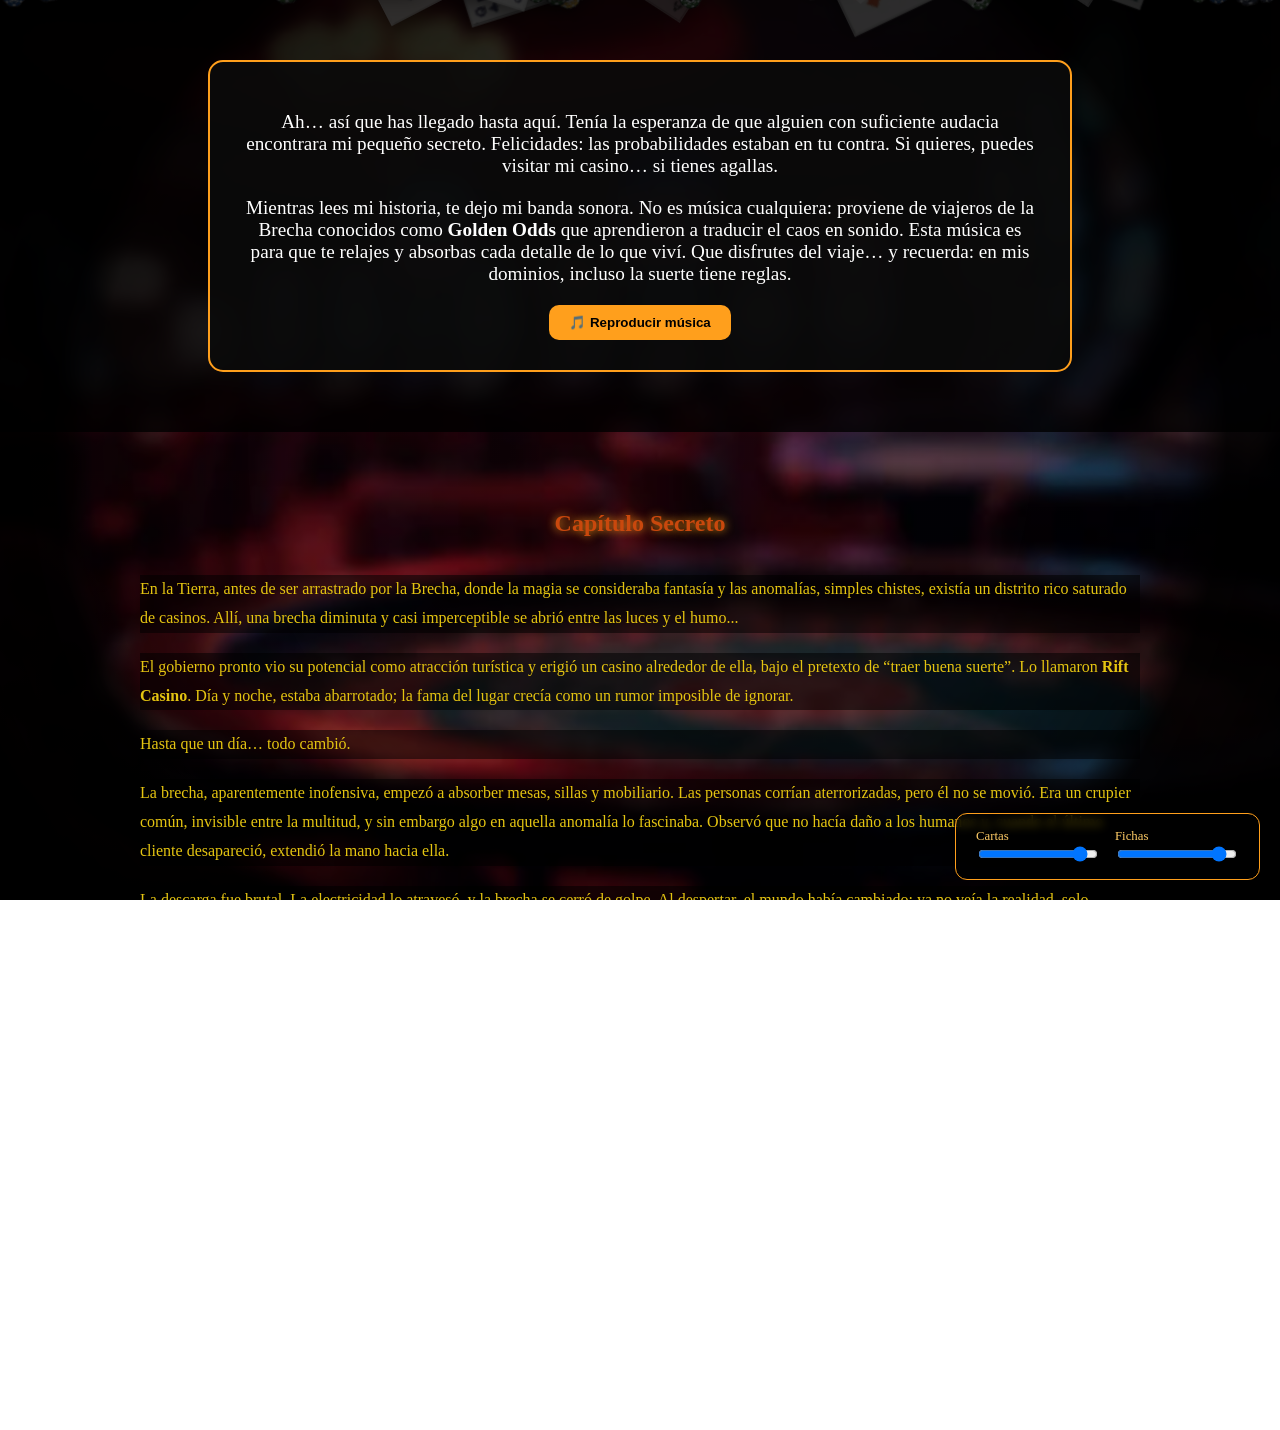
==== index.html @ 281dc3ca "Add files via upload" ====
<!DOCTYPE html>
<html lang="es">
<head>
    <meta charset="UTF-8">
    <meta name="viewport" content="width=device-width, initial-scale=1.0">
    <title>Casino Interdimensional</title>
    <link rel="stylesheet" href="style.css">
    
</head>
<body>
    <div id="game-container"></div>

    <!-- Intro Parallax -->
    <section id="parallax-intro" class="intro-section">
        <div class="intro-box">
            <p>
                Ah… así que has llegado hasta aquí. Tenía la esperanza de que alguien con suficiente audacia encontrara mi pequeño secreto. Felicidades: las probabilidades estaban en tu contra. Si quieres, puedes visitar mi casino… si tienes agallas.
            </p>
            <p>
                Mientras lees mi historia, te dejo mi banda sonora.  No es música cualquiera: proviene de viajeros de la Brecha
            conocidos como <a
            href="https://interdimensional-rift.github.io/The-Golden-Odds-Site/"
            target="_blank"
            class="breach-link"
            ><strong>Golden Odds</strong></a> que aprendieron a traducir el caos en sonido. Esta música es para que te relajes y absorbas cada detalle de lo que viví. Que disfrutes del viaje… y recuerda: en mis dominios, incluso la suerte tiene reglas.
            </p>
            <button id="play-music">🎵 Reproducir música</button>
        </div>
    </section>

    <!-- Capítulo Secreto -->
    <section id="capitulo-secreto" class="secret-section">
        <h2>Capítulo Secreto</h2>
        <p>En la Tierra, antes de ser arrastrado por la Brecha, donde la magia se consideraba fantasía y las anomalías, simples chistes, existía un distrito rico saturado de casinos. Allí, una brecha diminuta y casi imperceptible se abrió entre las luces y el humo...</p>
        <p>El gobierno pronto vio su potencial como atracción turística y erigió un casino alrededor de ella, bajo el pretexto de “traer buena suerte”. Lo llamaron <strong>Rift Casino</strong>. Día y noche, estaba abarrotado; la fama del lugar crecía como un rumor imposible de ignorar.</p>
        <p>Hasta que un día… todo cambió.</p>
        <p>La brecha, aparentemente inofensiva, empezó a absorber mesas, sillas y mobiliario. Las personas corrían aterrorizadas, pero él no se movió. Era un crupier común, invisible entre la multitud, y sin embargo algo en aquella anomalía lo fascinaba. Observó que no hacía daño a los humanos y, cuando el último cliente desapareció, extendió la mano hacia ella.</p>
        <p>La descarga fue brutal. La electricidad lo atravesó, y la brecha se cerró de golpe. Al despertar, el mundo había cambiado: ya no veía la realidad, solo estadísticas. Comprendió que existían universos donde la magia y la corrupción eran tangibles, y que su don no era controlar probabilidades… sino <strong>leerlas</strong>.</p>
        <p>Con ese poder, abrió un nuevo casino: el <strong>Casino Interdimensional</strong>. Las riquezas fluyeron sin esfuerzo, pero pronto todo se volvió monótono. La Tierra ya no le ofrecía nada: necesitaba acción, riesgo, desafío.</p>
        <p>Viajó, buscó, exploró… hasta encontrar la brecha verdadera. Esta no se escondía; lo esperaba. Sin dudarlo, entró. Cuando la brecha se cerró tras él, regresó a su casino… vacío. Silencio absoluto. ¿Sueño? ¿Realidad? Su mente buscaba respuestas.</p>
        <p>Salió a tomar aire y la verdad lo golpeó: <strong>ya no estaba en la Tierra</strong>. Ante él se desplegaba un cosmos vivo: planetas, razas, naves, explosiones, alianzas y conflictos que se entrelazaban en un espectáculo sin fin. Era lo que siempre había anhelado.</p>
        <p>Con determinación, adquirió materiales de una raza diplomática y construyó el verdadero <strong>Casino Interdimensional</strong>. Allí, entre luces, mesas y apuestas infinitas, encontró su hogar.</p>
        <p>Muchos buscaron su alianza; otros, su caída. Todos fracasaron. Él no necesitaba tocar a nadie: un solo vistazo bastaba. Sus ataques eran exactos, inevitables, un juego de vida y muerte que nadie podía ganar. Comprendieron que no era agresivo, solo <strong>neutral</strong>. Mientras estuviera en su territorio, era absoluto, imparable, dueño de la probabilidad y del destino.</p>
    </section>

    <!-- Música principal del casino -->
    <audio id="casinoMusic" loop autoplay>
        <source id="musicSource" src="Musica/Interdimensional Casino (Instrumental).mp3" type="audio/mpeg">
        Tu navegador no soporta audio.
    </audio>

    <!-- Scripts -->
    <script src="script.js" defer></script>
    <script>
        // Música principal
        const music = document.getElementById('casinoMusic');
        const source = document.getElementById('musicSource');

        function toggleMute() {
            if (music.paused) {
                music.play();
            } else {
                music.pause();
            }
        }

        function changeMusic(file) {
            const isPlaying = !music.paused;
            music.pause();
            source.src = file;
            music.load();
            if (isPlaying) music.play();
        }

        // Música de Parallax
        const parallaxMusicBtn = document.getElementById("play-music");
        const parallaxMusic = new Audio("Musica/Interdimensional Casino (Instrumental)"); // Cambia al archivo real
        parallaxMusic.loop = true;

        // Seleccionamos el audio principal

    parallaxMusicBtn.addEventListener("click", () => {
    if (music.paused) {
        music.src = "Musica/Interdimensional Casino (Instrumental).mp3"; // pista por defecto
        music.load();
        music.play();
        parallaxMusicBtn.textContent = "🔊 Pausar música";
    } else {
        music.pause();
        parallaxMusicBtn.textContent = "🎵 Reproducir música";
    }
});
    </script>

    <!-- Controles de apuestas -->
<div id="odds-controls">
  <label>
    Cartas
    <input type="range" id="cardsRate" min="0" max="100" value="90">
  </label>

  <label>
    Fichas
    <input type="range" id="chipsRate" min="0" max="100" value="90">
  </label>
</div>

</body>
</html>
---- style.css ----
/* Viñeteado oscuro */
body::before {
  content: '';
  position: fixed;
  inset: 0;
  pointer-events: none;

  background:
    radial-gradient(
      circle at center,
      transparent 50%,
      rgba(0, 0, 0, 0.9) 100%
    );

  z-index: 1;
}

/* Contenedor de cartas */
#game-container {
  position: fixed;
  inset: 0;
  overflow: hidden;
  pointer-events: none;
  z-index: 2;
}


/* Cartas */
.card {
  position: absolute;
  top: 0;

  background-size: contain;
  background-repeat: no-repeat;
  background-position: center;

  filter: drop-shadow(0 6px 10px rgba(0,0,0,0.6));
  will-change: transform, top;
}

body {
    margin: 0;
    background: #0a0a0a;
    color: #fff;
    font-family: 'Merriweather', serif;
     }

     #game-container {
            position: fixed;
            top: 0;
            left: 0;
            width: 100%;
            height: 100%;
            pointer-events: none; /* Para que no interfiera con clicks */
            z-index: 1;
        }

        /* Intro Parallax */
        .intro-section {
            display: flex;
            justify-content: center;
            align-items: center;
            padding: 60px 20px;
            background: rgba(0,0,0,0.8);
            z-index: 2;
            position: relative;
        }

        .intro-box {
            max-width: 800px;
            padding: 30px;
            border: 2px solid #ff9f1c;
            border-radius: 15px;
            background: rgba(10,10,10,0.9);
            text-align: center;
            font-size: 1.2rem;
        }

        .intro-box p {
            margin-bottom: 20px;
            color: #ffffff;
        }

        #play-music {
            padding: 10px 20px;
            background: #ff9f1c;
            border: none;
            border-radius: 10px;
            color: #000;
            font-weight: bold;
            cursor: pointer;
        }

        #play-music:hover {
            background: #ffb84d;
        }

        /* Capítulo Secreto */
        .secret-section {
            padding: 50px 20px;
            max-width: 1000px;
            margin: auto;
            line-height: 1.8;
            position: relative;
            z-index: 2;
        }

        .secret-section h2 {
            text-align: center;
            color: #c9480d;
            text-shadow: 0 0 10px #ff9f1c;
            margin-bottom: 30px;
        }

        .secret-section p {
            margin-bottom: 20px;
            color: rgb(228, 196, 17);
            background-color: #00000088;
        }

        /* Botones de música principal */
        .music-controls {
            position: fixed;
            top: 10px;
            right: 10px;
            z-index: 3;
        }

        .music-controls button {
            margin-left: 5px;
            padding: 5px 10px;
            border-radius: 5px;
            border: none;
            font-weight: bold;
            cursor: pointer;
            background: #ff9f1c;
            color: #000;
        }

        .music-controls button:hover {
            background: #ffb84d;
        }

       html, body {
  margin: 0;
  padding: 0;
  width: 100%;
  height: 100%;
  overflow-x: hidden; /* solo bloquear scroll horizontal */
  overflow-y: auto;   /* permitir scroll vertical */

  background:
    radial-gradient(
      circle at center,
      rgba(0,0,0,0) 70%,
      rgba(0,0,0,0.8) 75%
    ),
    linear-gradient(
      rgba(0,0,0,0.2),
      rgba(0,0,0,0.5)
    ),
    url("imagenes/casino-bg.png");

  background-size: cover;
  background-position: center;
  background-repeat: no-repeat;
}


.breach-link {
    color: #ffffff;
  text-decoration: none; /* Elimina el subrayado por defecto */
  transition: text-shadow 0.3s ease; /* Suaviza la aparición del brillo */
}

.breach-link:hover {
  /* El "brillo": primer 0 (X), segundo 0 (Y), 6px (difuminado), color (naranja) */
  text-shadow: 0 0 6px rgba(255, 188, 95, 0.7);
}

#odds-controls {
  position: fixed;
  bottom: 20px;
  right: 20px;
  z-index: 4;

  display: flex;
  gap: 15px;

  background: rgba(0,0,0,0.6);
  padding: 15px 20px;
  border-radius: 12px;
  border: 1px solid #ff9f1c;
  backdrop-filter: blur(4px);
}

#odds-controls label {
  display: flex;
  flex-direction: column;
  font-size: 0.8rem;
  color: #ffcc66;
}

#odds-controls input[type="range"] {
  width: 120px;
}
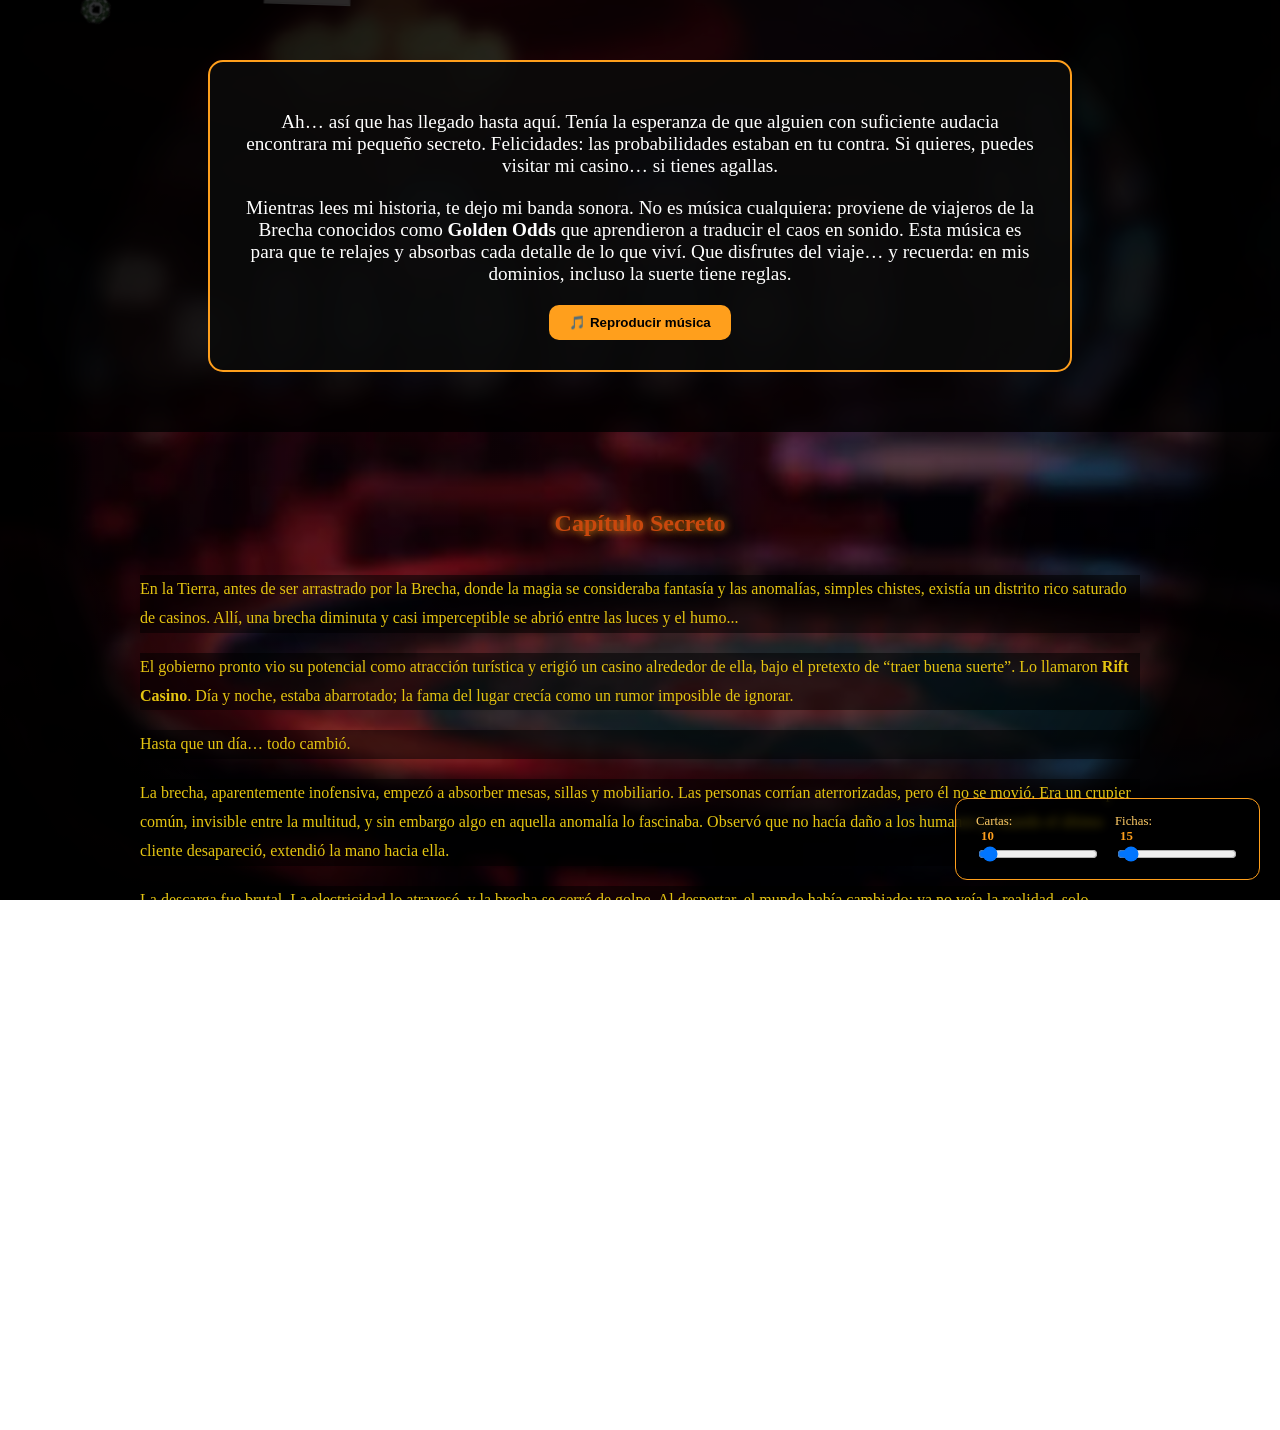
==== commit 84f8847a: "Add files via upload" ====
--- a/index.html
+++ b/index.html
@@ -95,13 +95,13 @@
     <!-- Controles de apuestas -->
 <div id="odds-controls">
   <label>
-    Cartas
-    <input type="range" id="cardsRate" min="0" max="100" value="90">
+    Cartas: <span id="cardsValue">10</span>
+    <input type="range" id="cardsRate" min="0" max="255" value="10">
   </label>
 
   <label>
-    Fichas
-    <input type="range" id="chipsRate" min="0" max="100" value="90">
+    Fichas: <span id="chipsValue">15</span>
+    <input type="range" id="chipsRate" min="0" max="255" value="15">
   </label>
 </div>
 
--- a/style.css
+++ b/style.css
@@ -206,3 +206,10 @@
 #odds-controls input[type="range"] {
   width: 120px;
 }
+
+/* Numeros Bonito */
+#odds-controls span {
+  font-weight: bold;
+  color: #ff9f1c;
+  margin-left: 5px;
+}
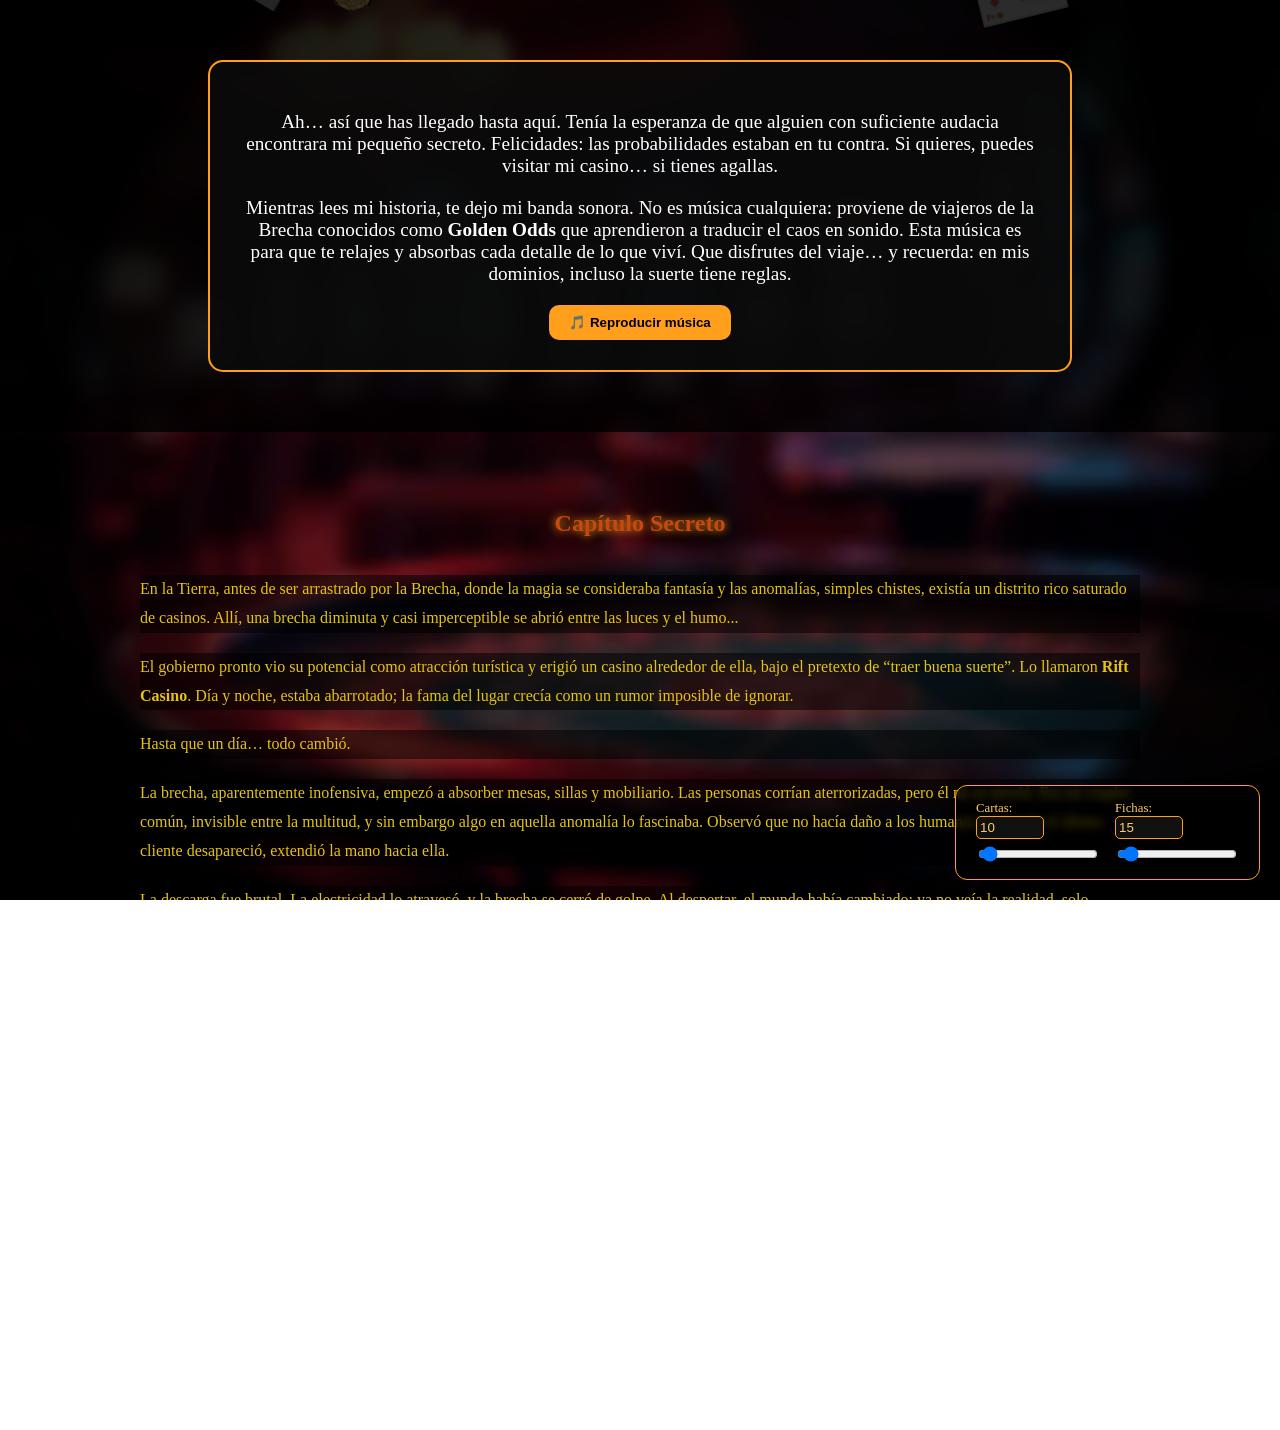
==== commit 290f81ed: "Add files via upload" ====
--- a/index.html
+++ b/index.html
@@ -95,14 +95,17 @@
     <!-- Controles de apuestas -->
 <div id="odds-controls">
   <label>
-    Cartas: <span id="cardsValue">10</span>
+    Cartas:
+    <input type="number" id="cardsInput" min="0" max="255" value="10">
     <input type="range" id="cardsRate" min="0" max="255" value="10">
   </label>
 
   <label>
-    Fichas: <span id="chipsValue">15</span>
+    Fichas:
+    <input type="number" id="chipsInput" min="0" max="255" value="15">
     <input type="range" id="chipsRate" min="0" max="255" value="15">
   </label>
+</div>
 </div>
 
 </body>
--- a/style.css
+++ b/style.css
@@ -212,4 +212,15 @@
   font-weight: bold;
   color: #ff9f1c;
   margin-left: 5px;
+}
+
+/* Para que no quede mal */
+#odds-controls input[type="number"] {
+  width: 60px;
+  margin-bottom: 5px;
+  background: #111;
+  border: 1px solid #ff9f1c;
+  color: #ffcc66;
+  border-radius: 5px;
+  padding: 3px;
 }
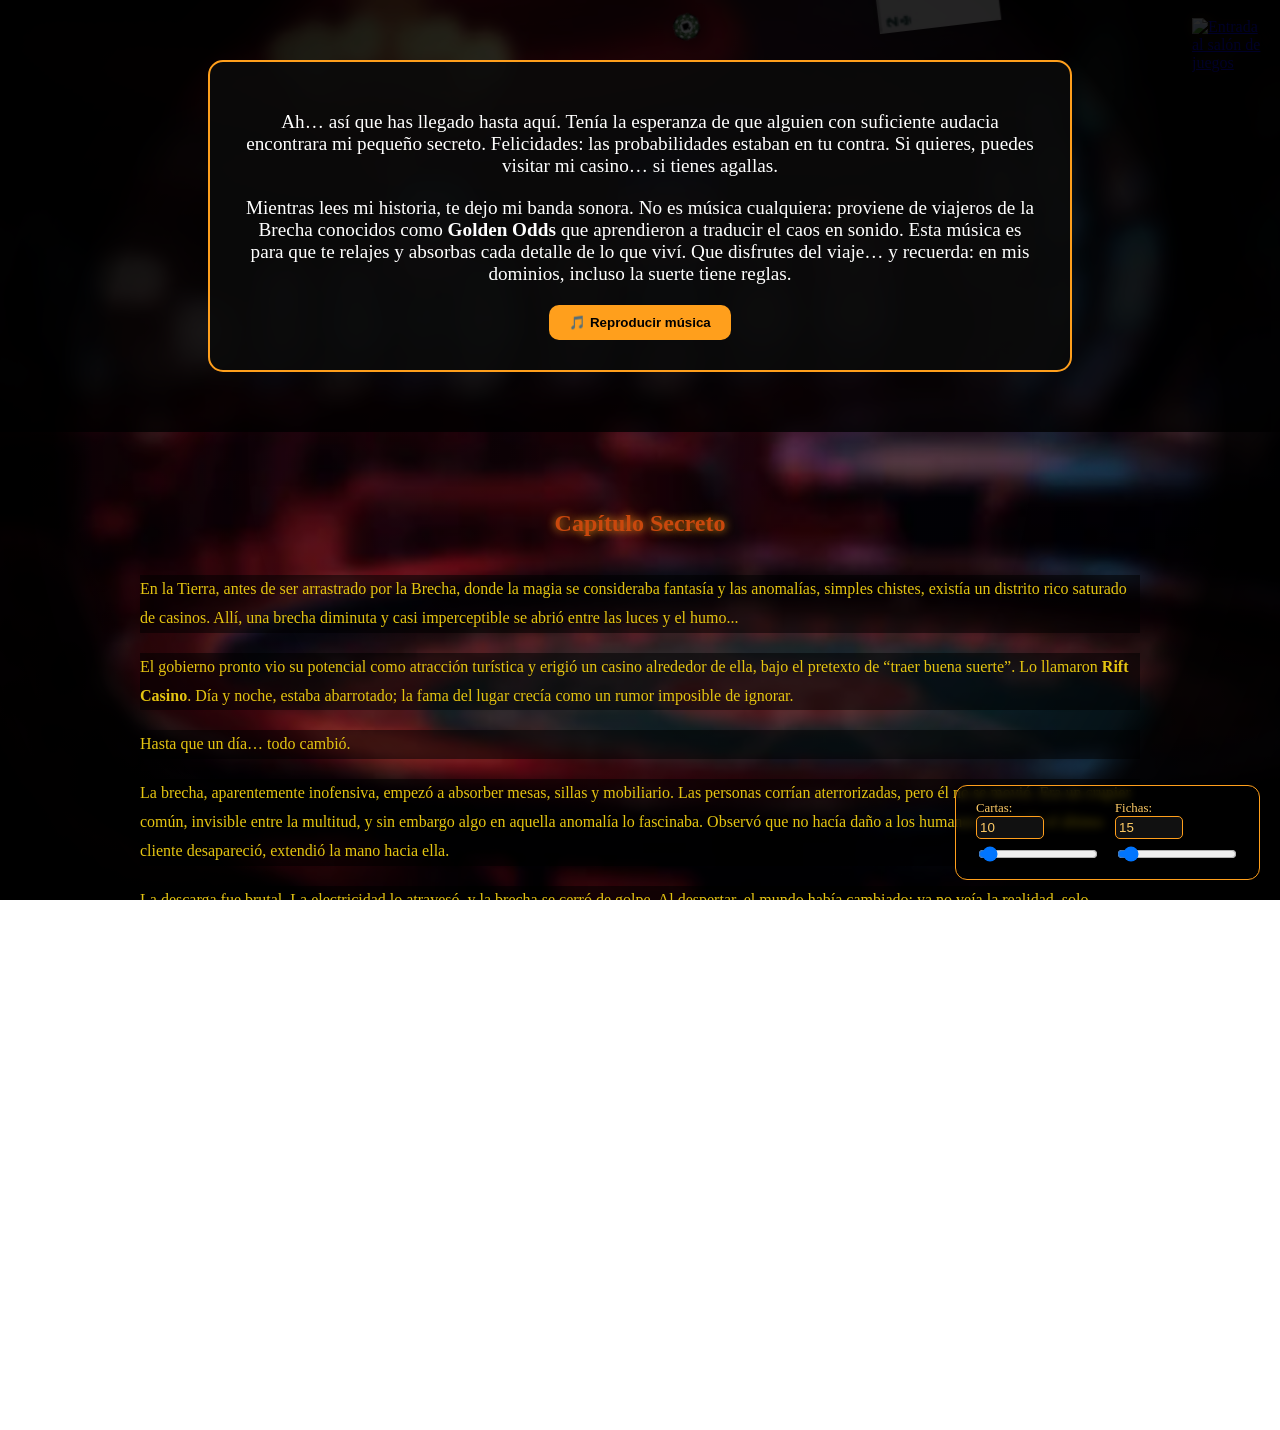
==== commit 443aec17: "Add files via upload" ====
--- a/index.html
+++ b/index.html
@@ -9,6 +9,16 @@
 </head>
 <body>
     <div id="game-container"></div>
+
+    
+    <a id="game-room-secret" class="game-room-secret" href="salon-juegos/salon-juegos.html">
+        <img
+            id="game-room-secret-img"
+            src="imagenes/entrada-salon.png"
+            alt="Entrada al salón de juegos"
+        >
+    </a>
+
 
     <!-- Intro Parallax -->
     <section id="parallax-intro" class="intro-section">
@@ -53,8 +63,8 @@
     <script src="script.js" defer></script>
     <script>
         // Música principal
-        const music = document.getElementById('casinoMusic');
-        const source = document.getElementById('musicSource');
+        const music = document.getElementById("casinoMusic");
+        const source = document.getElementById("musicSource");
 
         function toggleMute() {
             if (music.paused) {
--- a/style.css
+++ b/style.css
@@ -223,4 +223,36 @@
   color: #ffcc66;
   border-radius: 5px;
   padding: 3px;
+}
+
+/* Entrada oculta al salón de juegos */
+.game-room-secret {
+  position: absolute;
+  top: 18px;
+  right: 18px;
+  width: 70px;
+  height: 70px;
+  z-index: 5;
+
+  opacity: 0.16;
+  cursor: pointer;
+  transition: opacity 0.3s ease, transform 0.3s ease, filter 0.3s ease;
+}
+
+.game-room-secret img {
+  width: 100%;
+  height: 100%;
+  object-fit: contain;
+  display: block;
+
+  filter: drop-shadow(0 0 8px rgba(255, 159, 28, 0.25));
+}
+
+.game-room-secret:hover {
+  opacity: 0.75;
+  transform: scale(1.08);
+}
+
+.game-room-secret:active {
+  transform: scale(0.96);
 }
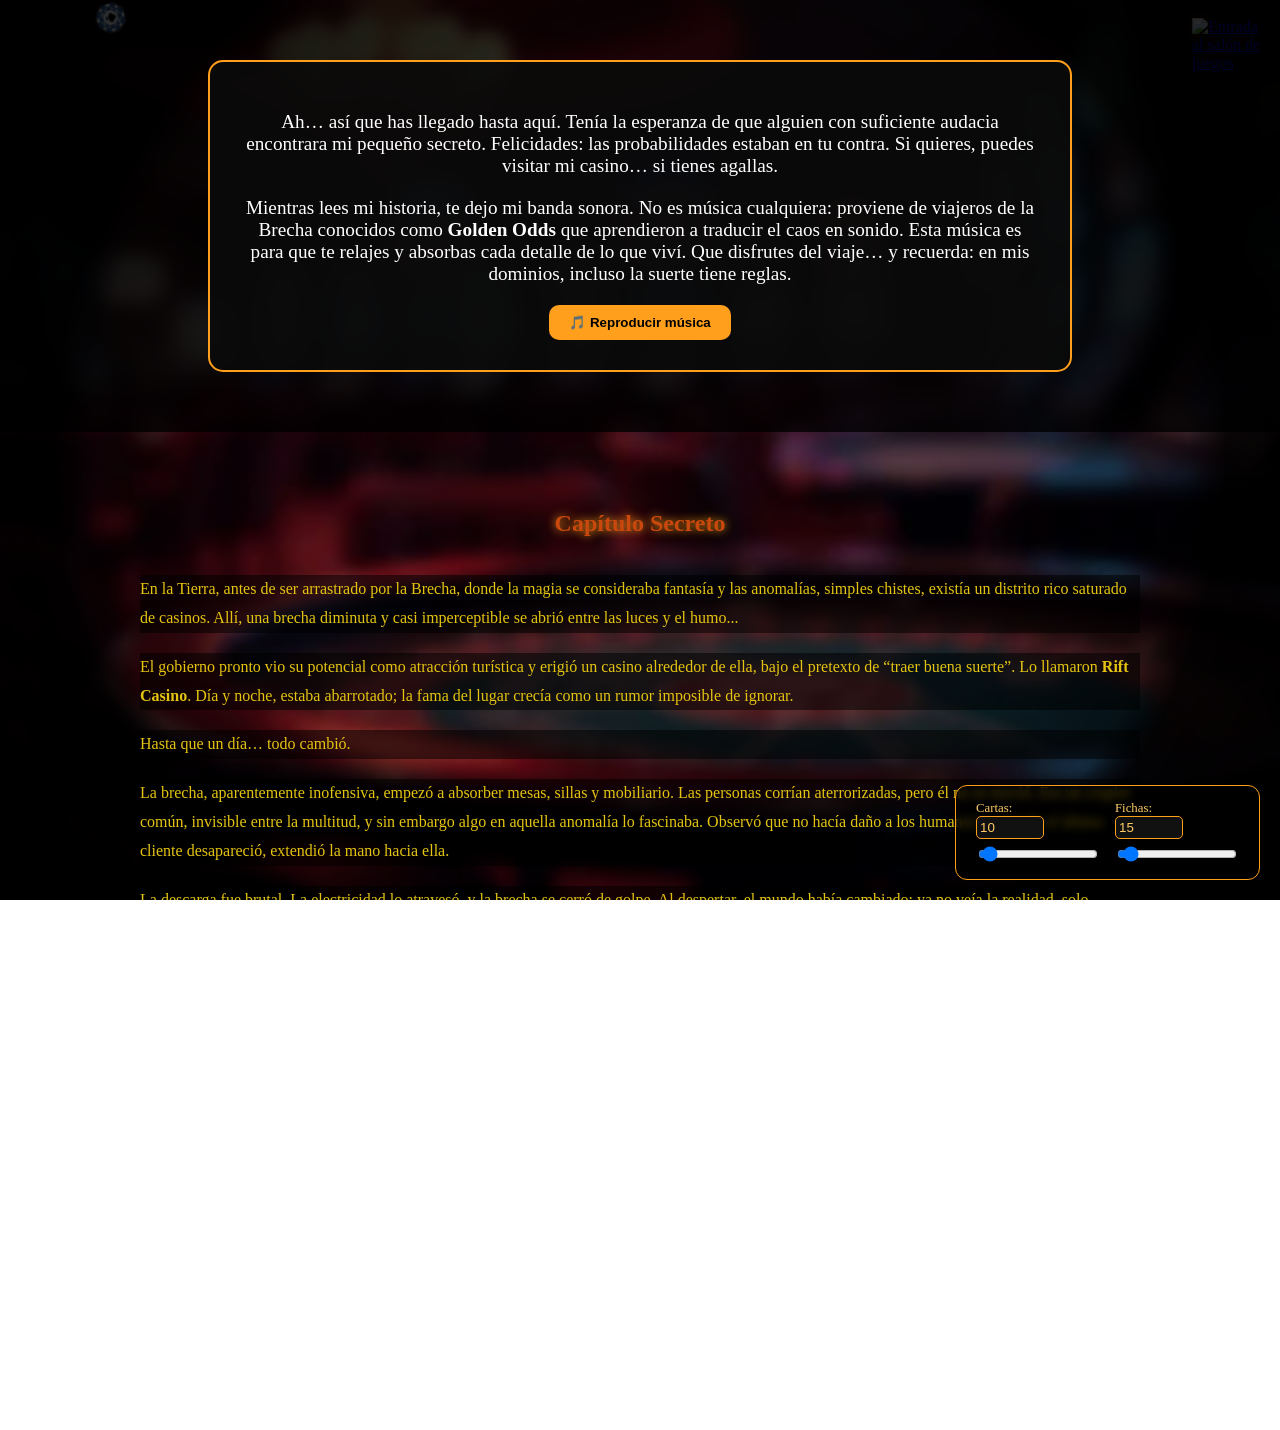
==== commit df9d49b0: "Add files via upload" ====
--- a/index.html
+++ b/index.html
@@ -5,7 +5,7 @@
     <meta name="viewport" content="width=device-width, initial-scale=1.0">
     <title>Casino Interdimensional</title>
     <link rel="stylesheet" href="style.css">
-    
+    <meta name="viewport" content="width=device-width, initial-scale=1.0">
 </head>
 <body>
     <div id="game-container"></div>
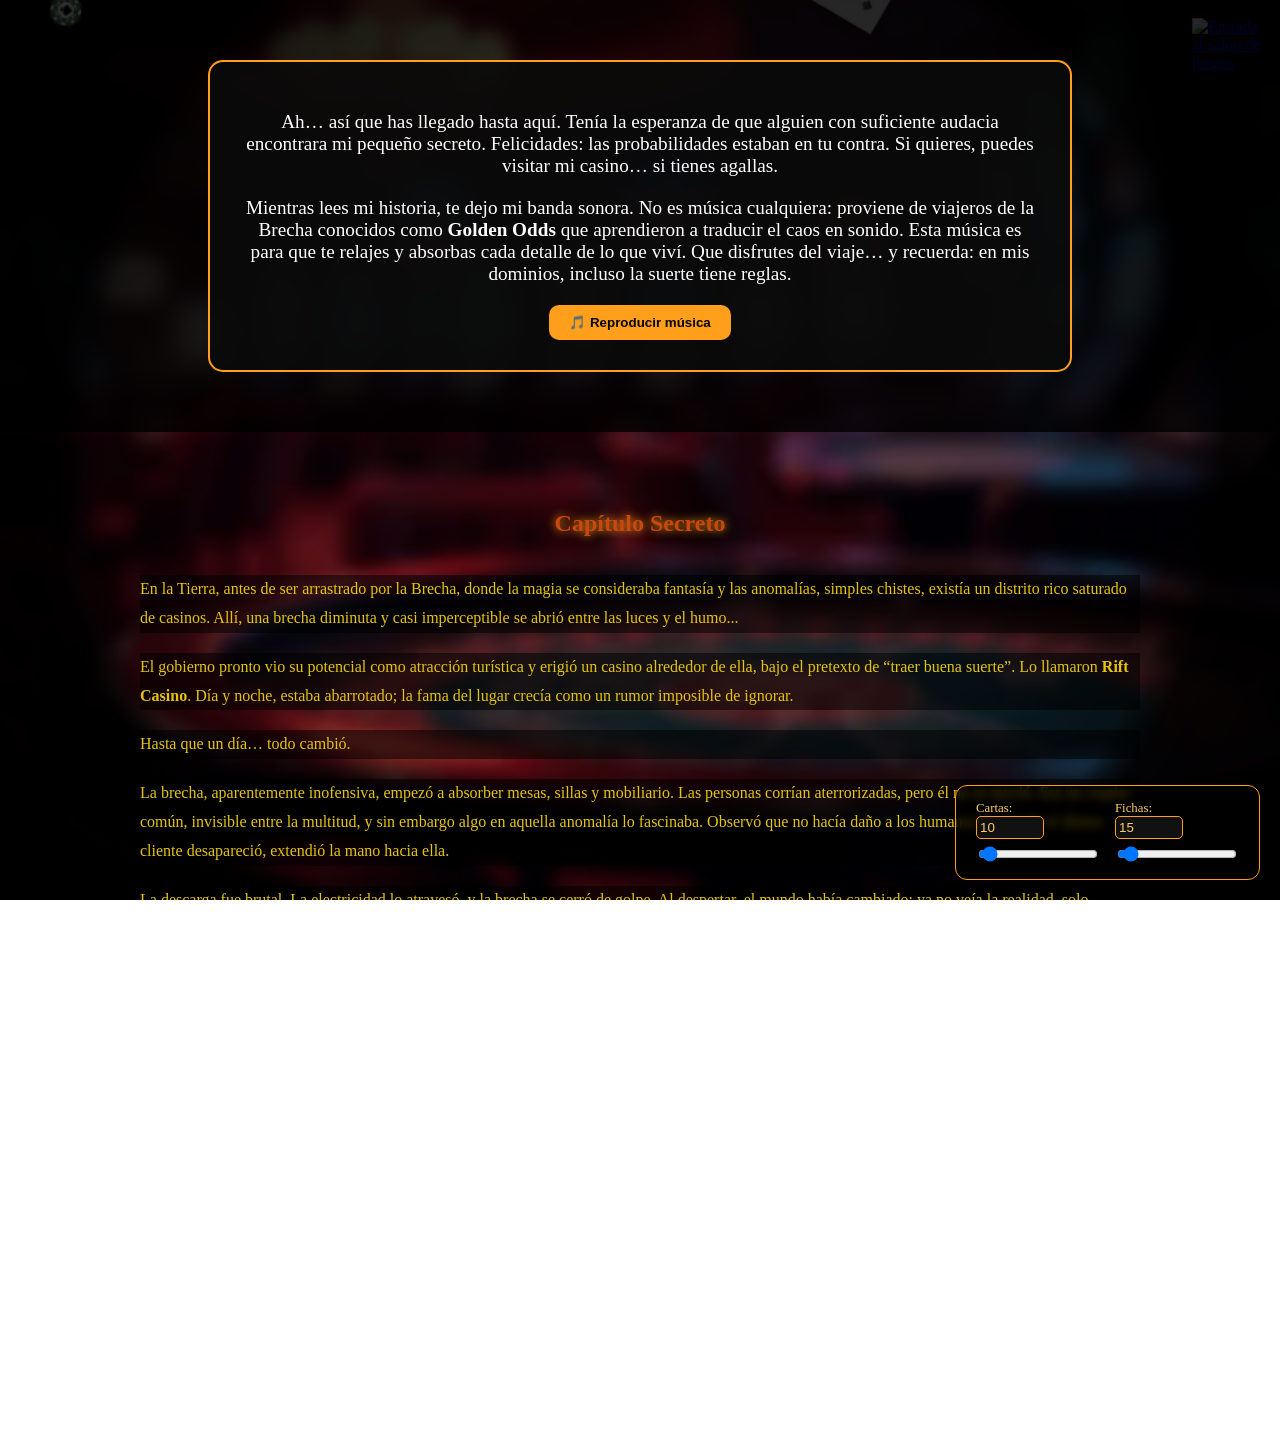
==== commit 1bd60421: "Add files via upload" ====
--- a/index.html
+++ b/index.html
@@ -5,7 +5,6 @@
     <meta name="viewport" content="width=device-width, initial-scale=1.0">
     <title>Casino Interdimensional</title>
     <link rel="stylesheet" href="style.css">
-    <meta name="viewport" content="width=device-width, initial-scale=1.0">
 </head>
 <body>
     <div id="game-container"></div>
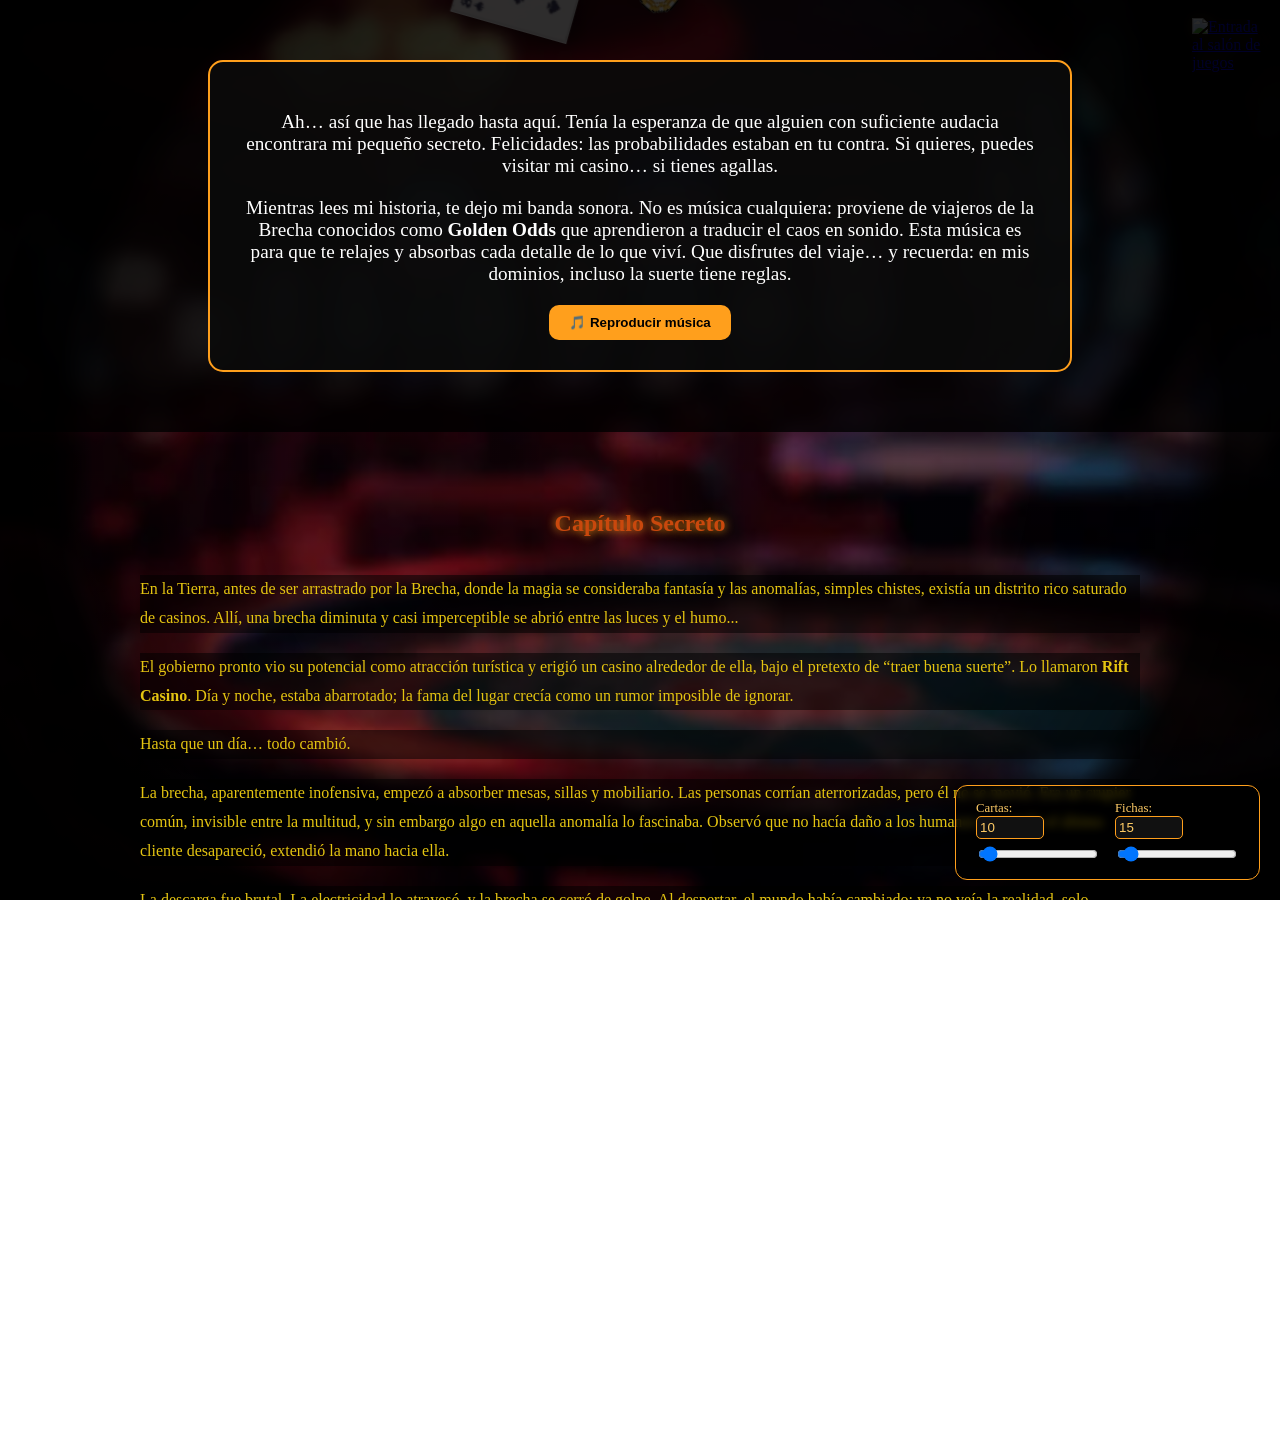
==== commit 082790dc: "Add files via upload" ====
--- a/index.html
+++ b/index.html
@@ -5,6 +5,7 @@
     <meta name="viewport" content="width=device-width, initial-scale=1.0">
     <title>Casino Interdimensional</title>
     <link rel="stylesheet" href="style.css">
+    
 </head>
 <body>
     <div id="game-container"></div>
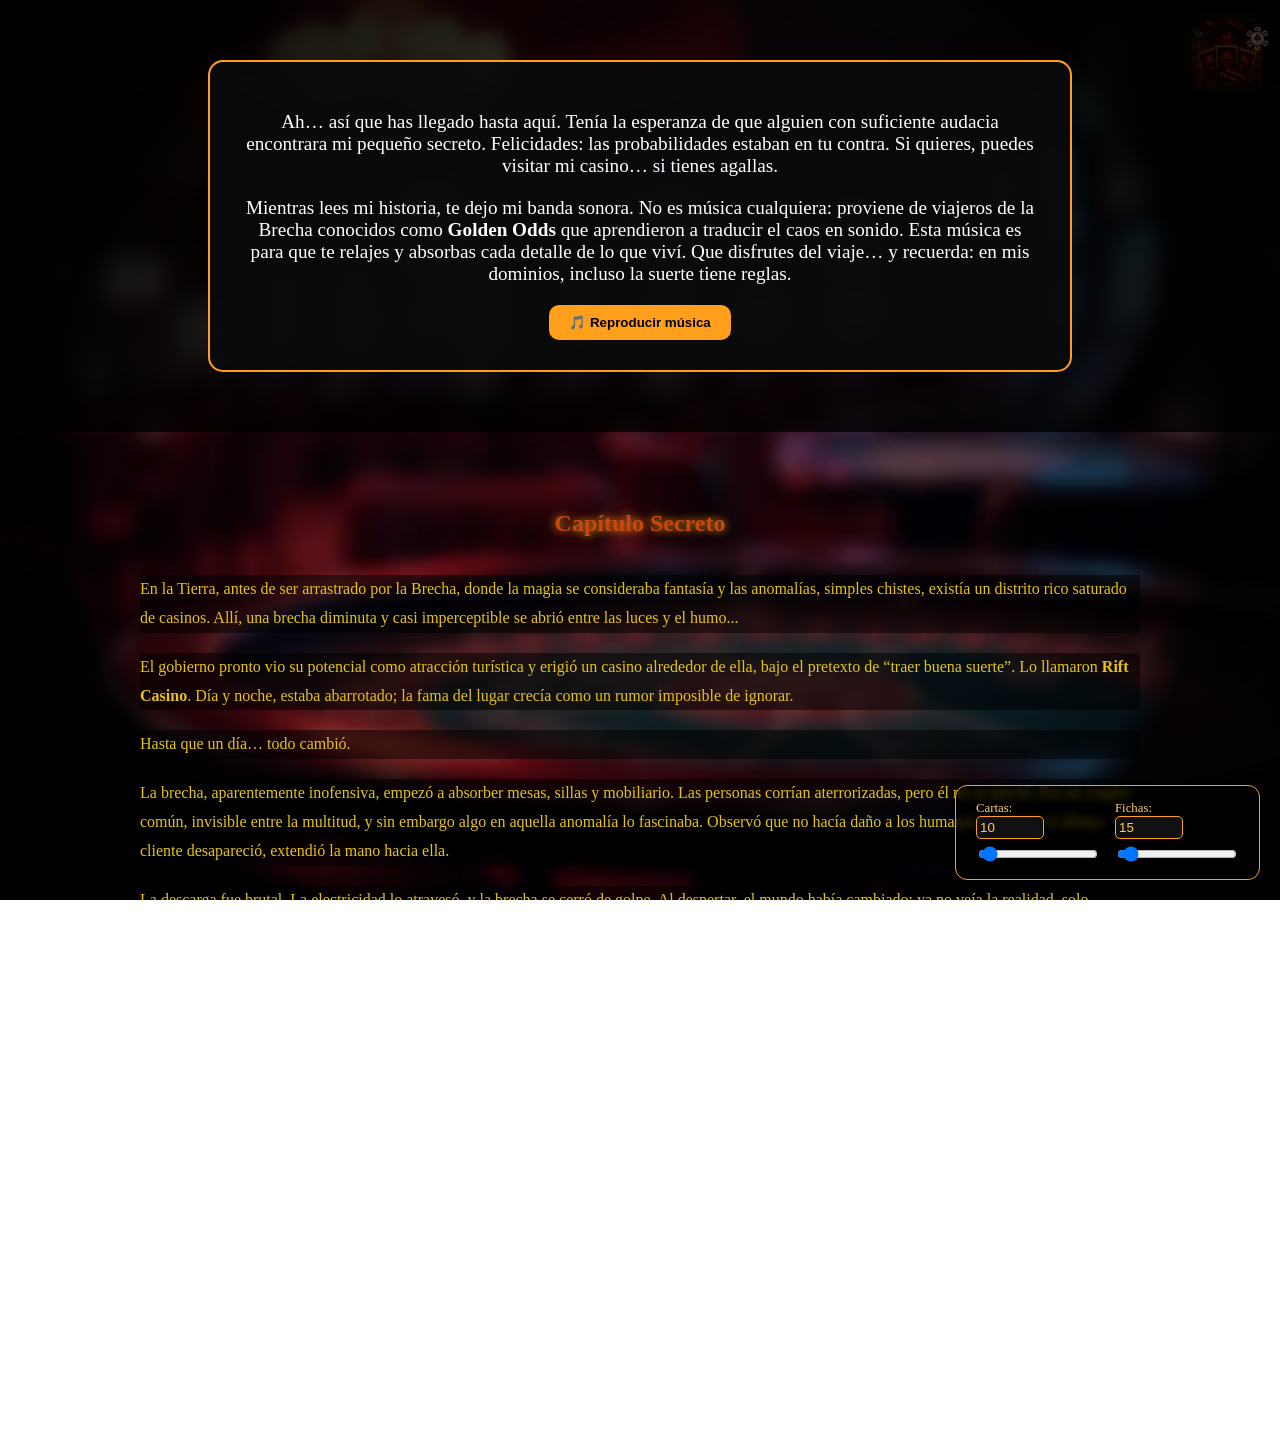
==== commit 0a5bd0f8: "Add files via upload" ====
--- a/index.html
+++ b/index.html
@@ -1,122 +1,239 @@
 <!DOCTYPE html>
+
 <html lang="es">
+
 <head>
+
     <meta charset="UTF-8">
+
     <meta name="viewport" content="width=device-width, initial-scale=1.0">
+
     <title>Casino Interdimensional</title>
+
     <link rel="stylesheet" href="style.css">
-    
+
+   
+
 </head>
+
 <body>
+
     <div id="game-container"></div>
 
-    
+
+
+   
+
     <a id="game-room-secret" class="game-room-secret" href="salon-juegos/salon-juegos.html">
+
         <img
+
             id="game-room-secret-img"
+
             src="imagenes/entrada-salon.png"
+
             alt="Entrada al salón de juegos"
+
         >
+
     </a>
 
 
+
+
+
     <!-- Intro Parallax -->
+
     <section id="parallax-intro" class="intro-section">
+
         <div class="intro-box">
+
             <p>
+
                 Ah… así que has llegado hasta aquí. Tenía la esperanza de que alguien con suficiente audacia encontrara mi pequeño secreto. Felicidades: las probabilidades estaban en tu contra. Si quieres, puedes visitar mi casino… si tienes agallas.
+
             </p>
+
             <p>
+
                 Mientras lees mi historia, te dejo mi banda sonora.  No es música cualquiera: proviene de viajeros de la Brecha
+
             conocidos como <a
+
             href="https://interdimensional-rift.github.io/The-Golden-Odds-Site/"
+
             target="_blank"
+
             class="breach-link"
+
             ><strong>Golden Odds</strong></a> que aprendieron a traducir el caos en sonido. Esta música es para que te relajes y absorbas cada detalle de lo que viví. Que disfrutes del viaje… y recuerda: en mis dominios, incluso la suerte tiene reglas.
+
             </p>
+
             <button id="play-music">🎵 Reproducir música</button>
+
         </div>
+
     </section>
 
+
+
     <!-- Capítulo Secreto -->
+
     <section id="capitulo-secreto" class="secret-section">
+
         <h2>Capítulo Secreto</h2>
+
         <p>En la Tierra, antes de ser arrastrado por la Brecha, donde la magia se consideraba fantasía y las anomalías, simples chistes, existía un distrito rico saturado de casinos. Allí, una brecha diminuta y casi imperceptible se abrió entre las luces y el humo...</p>
+
         <p>El gobierno pronto vio su potencial como atracción turística y erigió un casino alrededor de ella, bajo el pretexto de “traer buena suerte”. Lo llamaron <strong>Rift Casino</strong>. Día y noche, estaba abarrotado; la fama del lugar crecía como un rumor imposible de ignorar.</p>
+
         <p>Hasta que un día… todo cambió.</p>
+
         <p>La brecha, aparentemente inofensiva, empezó a absorber mesas, sillas y mobiliario. Las personas corrían aterrorizadas, pero él no se movió. Era un crupier común, invisible entre la multitud, y sin embargo algo en aquella anomalía lo fascinaba. Observó que no hacía daño a los humanos y, cuando el último cliente desapareció, extendió la mano hacia ella.</p>
+
         <p>La descarga fue brutal. La electricidad lo atravesó, y la brecha se cerró de golpe. Al despertar, el mundo había cambiado: ya no veía la realidad, solo estadísticas. Comprendió que existían universos donde la magia y la corrupción eran tangibles, y que su don no era controlar probabilidades… sino <strong>leerlas</strong>.</p>
+
         <p>Con ese poder, abrió un nuevo casino: el <strong>Casino Interdimensional</strong>. Las riquezas fluyeron sin esfuerzo, pero pronto todo se volvió monótono. La Tierra ya no le ofrecía nada: necesitaba acción, riesgo, desafío.</p>
+
         <p>Viajó, buscó, exploró… hasta encontrar la brecha verdadera. Esta no se escondía; lo esperaba. Sin dudarlo, entró. Cuando la brecha se cerró tras él, regresó a su casino… vacío. Silencio absoluto. ¿Sueño? ¿Realidad? Su mente buscaba respuestas.</p>
+
         <p>Salió a tomar aire y la verdad lo golpeó: <strong>ya no estaba en la Tierra</strong>. Ante él se desplegaba un cosmos vivo: planetas, razas, naves, explosiones, alianzas y conflictos que se entrelazaban en un espectáculo sin fin. Era lo que siempre había anhelado.</p>
+
         <p>Con determinación, adquirió materiales de una raza diplomática y construyó el verdadero <strong>Casino Interdimensional</strong>. Allí, entre luces, mesas y apuestas infinitas, encontró su hogar.</p>
+
         <p>Muchos buscaron su alianza; otros, su caída. Todos fracasaron. Él no necesitaba tocar a nadie: un solo vistazo bastaba. Sus ataques eran exactos, inevitables, un juego de vida y muerte que nadie podía ganar. Comprendieron que no era agresivo, solo <strong>neutral</strong>. Mientras estuviera en su territorio, era absoluto, imparable, dueño de la probabilidad y del destino.</p>
+
     </section>
 
+
+
     <!-- Música principal del casino -->
+
     <audio id="casinoMusic" loop autoplay>
+
         <source id="musicSource" src="Musica/Interdimensional Casino (Instrumental).mp3" type="audio/mpeg">
+
         Tu navegador no soporta audio.
+
     </audio>
 
+
+
     <!-- Scripts -->
+
     <script src="script.js" defer></script>
+
     <script>
+
         // Música principal
+
         const music = document.getElementById("casinoMusic");
+
         const source = document.getElementById("musicSource");
 
+
+
         function toggleMute() {
+
             if (music.paused) {
+
                 music.play();
+
             } else {
+
                 music.pause();
+
             }
+
         }
 
+
+
         function changeMusic(file) {
+
             const isPlaying = !music.paused;
+
             music.pause();
+
             source.src = file;
+
             music.load();
+
             if (isPlaying) music.play();
+
         }
 
+
+
         // Música de Parallax
+
         const parallaxMusicBtn = document.getElementById("play-music");
+
         const parallaxMusic = new Audio("Musica/Interdimensional Casino (Instrumental)"); // Cambia al archivo real
+
         parallaxMusic.loop = true;
 
+
+
         // Seleccionamos el audio principal
 
+
+
     parallaxMusicBtn.addEventListener("click", () => {
+
     if (music.paused) {
+
         music.src = "Musica/Interdimensional Casino (Instrumental).mp3"; // pista por defecto
+
         music.load();
+
         music.play();
+
         parallaxMusicBtn.textContent = "🔊 Pausar música";
+
     } else {
+
         music.pause();
+
         parallaxMusicBtn.textContent = "🎵 Reproducir música";
+
     }
+
 });
+
     </script>
 
+
+
     <!-- Controles de apuestas -->
+
 <div id="odds-controls">
+
   <label>
+
     Cartas:
+
     <input type="number" id="cardsInput" min="0" max="255" value="10">
+
     <input type="range" id="cardsRate" min="0" max="255" value="10">
+
   </label>
 
+
+
   <label>
+
     Fichas:
+
     <input type="number" id="chipsInput" min="0" max="255" value="15">
+
     <input type="range" id="chipsRate" min="0" max="255" value="15">
+
   </label>
+
 </div>
-</div>
 
 </body>
-</html>
+
+</html>
--- a/style.css
+++ b/style.css
@@ -1,258 +1,511 @@
-
-
 /* Viñeteado oscuro */
+
 body::before {
+
   content: '';
+
   position: fixed;
+
   inset: 0;
+
   pointer-events: none;
 
+
+
   background:
+
     radial-gradient(
+
       circle at center,
+
       transparent 50%,
+
       rgba(0, 0, 0, 0.9) 100%
+
     );
 
+
+
   z-index: 1;
-}
+
+}
+
+
 
 /* Contenedor de cartas */
+
 #game-container {
+
   position: fixed;
+
   inset: 0;
+
   overflow: hidden;
+
   pointer-events: none;
+
   z-index: 2;
-}
+
+}
+
+
+
 
 
 /* Cartas */
+
 .card {
+
   position: absolute;
+
   top: 0;
 
+
+
   background-size: contain;
+
   background-repeat: no-repeat;
+
   background-position: center;
 
+
+
   filter: drop-shadow(0 6px 10px rgba(0,0,0,0.6));
+
   will-change: transform, top;
-}
+
+}
+
+
 
 body {
+
     margin: 0;
+
     background: #0a0a0a;
+
     color: #fff;
+
     font-family: 'Merriweather', serif;
+
      }
 
+
+
      #game-container {
+
             position: fixed;
+
             top: 0;
+
             left: 0;
+
             width: 100%;
+
             height: 100%;
+
             pointer-events: none; /* Para que no interfiera con clicks */
+
             z-index: 1;
-        }
+
+        }
+
+
 
         /* Intro Parallax */
+
         .intro-section {
+
             display: flex;
+
             justify-content: center;
+
             align-items: center;
+
             padding: 60px 20px;
+
             background: rgba(0,0,0,0.8);
+
             z-index: 2;
+
             position: relative;
-        }
+
+        }
+
+
 
         .intro-box {
+
             max-width: 800px;
+
             padding: 30px;
+
             border: 2px solid #ff9f1c;
+
             border-radius: 15px;
+
             background: rgba(10,10,10,0.9);
+
             text-align: center;
+
             font-size: 1.2rem;
-        }
+
+        }
+
+
 
         .intro-box p {
+
             margin-bottom: 20px;
+
             color: #ffffff;
-        }
+
+        }
+
+
 
         #play-music {
+
             padding: 10px 20px;
+
             background: #ff9f1c;
+
             border: none;
+
             border-radius: 10px;
+
             color: #000;
+
             font-weight: bold;
+
             cursor: pointer;
-        }
+
+        }
+
+
 
         #play-music:hover {
+
             background: #ffb84d;
-        }
+
+        }
+
+
 
         /* Capítulo Secreto */
+
         .secret-section {
+
             padding: 50px 20px;
+
             max-width: 1000px;
+
             margin: auto;
+
             line-height: 1.8;
+
             position: relative;
+
             z-index: 2;
-        }
+
+        }
+
+
 
         .secret-section h2 {
+
             text-align: center;
+
             color: #c9480d;
+
             text-shadow: 0 0 10px #ff9f1c;
+
             margin-bottom: 30px;
-        }
+
+        }
+
+
 
         .secret-section p {
+
             margin-bottom: 20px;
+
             color: rgb(228, 196, 17);
+
             background-color: #00000088;
-        }
+
+        }
+
+
 
         /* Botones de música principal */
+
         .music-controls {
+
             position: fixed;
+
             top: 10px;
+
             right: 10px;
+
             z-index: 3;
-        }
+
+        }
+
+
 
         .music-controls button {
+
             margin-left: 5px;
+
             padding: 5px 10px;
+
             border-radius: 5px;
+
             border: none;
+
             font-weight: bold;
+
             cursor: pointer;
+
             background: #ff9f1c;
+
             color: #000;
-        }
+
+        }
+
+
 
         .music-controls button:hover {
+
             background: #ffb84d;
-        }
+
+        }
+
+
 
        html, body {
+
   margin: 0;
+
   padding: 0;
+
   width: 100%;
+
   height: 100%;
+
   overflow-x: hidden; /* solo bloquear scroll horizontal */
+
   overflow-y: auto;   /* permitir scroll vertical */
 
+
+
   background:
+
     radial-gradient(
+
       circle at center,
+
       rgba(0,0,0,0) 70%,
+
       rgba(0,0,0,0.8) 75%
+
     ),
+
     linear-gradient(
+
       rgba(0,0,0,0.2),
+
       rgba(0,0,0,0.5)
+
     ),
+
     url("imagenes/casino-bg.png");
 
+
+
   background-size: cover;
+
   background-position: center;
+
   background-repeat: no-repeat;
-}
+
+}
+
+
+
 
 
 .breach-link {
+
     color: #ffffff;
+
   text-decoration: none; /* Elimina el subrayado por defecto */
+
   transition: text-shadow 0.3s ease; /* Suaviza la aparición del brillo */
-}
+
+}
+
+
 
 .breach-link:hover {
+
   /* El "brillo": primer 0 (X), segundo 0 (Y), 6px (difuminado), color (naranja) */
+
   text-shadow: 0 0 6px rgba(255, 188, 95, 0.7);
-}
+
+}
+
+
 
 #odds-controls {
+
   position: fixed;
+
   bottom: 20px;
+
   right: 20px;
+
   z-index: 4;
 
+
+
   display: flex;
+
   gap: 15px;
 
+
+
   background: rgba(0,0,0,0.6);
+
   padding: 15px 20px;
+
   border-radius: 12px;
+
   border: 1px solid #ff9f1c;
+
   backdrop-filter: blur(4px);
-}
+
+}
+
+
 
 #odds-controls label {
+
   display: flex;
+
   flex-direction: column;
+
   font-size: 0.8rem;
+
   color: #ffcc66;
-}
+
+}
+
+
 
 #odds-controls input[type="range"] {
+
   width: 120px;
-}
+
+}
+
+
 
 /* Numeros Bonito */
+
 #odds-controls span {
+
   font-weight: bold;
+
   color: #ff9f1c;
+
   margin-left: 5px;
-}
+
+}
+
+
 
 /* Para que no quede mal */
+
 #odds-controls input[type="number"] {
+
   width: 60px;
+
   margin-bottom: 5px;
+
   background: #111;
+
   border: 1px solid #ff9f1c;
+
   color: #ffcc66;
+
   border-radius: 5px;
+
   padding: 3px;
-}
+
+}
+
+
 
 /* Entrada oculta al salón de juegos */
+
 .game-room-secret {
+
   position: absolute;
+
   top: 18px;
+
   right: 18px;
+
   width: 70px;
+
   height: 70px;
+
   z-index: 5;
 
+
+
   opacity: 0.16;
+
   cursor: pointer;
+
   transition: opacity 0.3s ease, transform 0.3s ease, filter 0.3s ease;
-}
+
+}
+
+
 
 .game-room-secret img {
+
   width: 100%;
+
   height: 100%;
+
   object-fit: contain;
+
   display: block;
 
+
+
   filter: drop-shadow(0 0 8px rgba(255, 159, 28, 0.25));
-}
+
+}
+
+
 
 .game-room-secret:hover {
+
   opacity: 0.75;
+
   transform: scale(1.08);
-}
+
+}
+
+
 
 .game-room-secret:active {
+
   transform: scale(0.96);
+
 }
